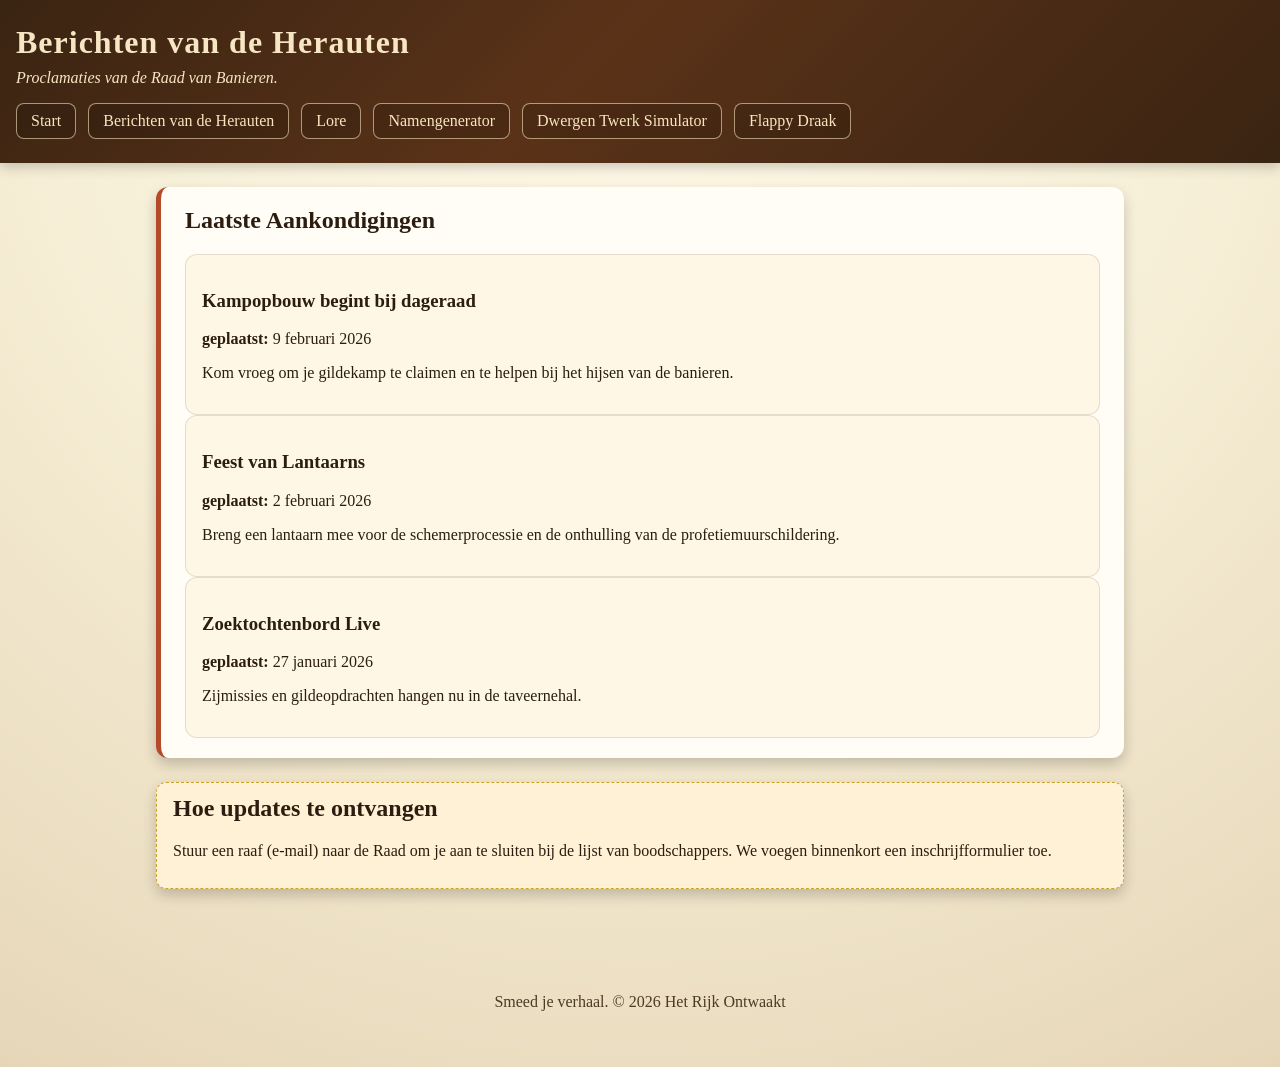
==== announcements.html @ 0592b7b3 "First vibecoded version" ====
<!DOCTYPE html>
<html lang="nl">

<head>
    <meta charset="UTF-8" />
    <meta name="viewport" content="width=device-width, initial-scale=1" />
    <title>Berichten van de Herauten | Het Rijk Ontwaakt</title>
    <link rel="stylesheet" href="styles.css" />
</head>

<body>
    <header>
        <h1>Berichten van de Herauten</h1>
        <p>Proclamaties van de Raad van Banieren.</p>
        <nav>
            <a href="index.html">Start</a>
            <a href="announcements.html">Berichten van de Herauten</a>
            <a href="lore.html">Lore</a>
            <a href="name-generator.html">Namengenerator</a>
            <a href="twerk.html">Dwergen Twerk Simulator</a>
            <a href="flappy-dragon.html">Flappy Draak</a>
        </nav>
    </header>

    <main>
        <section class="section">
            <h2>Laatste Aankondigingen</h2>
            <div class="card">
                <h3>Kampopbouw begint bij dageraad</h3>
                <p><strong>geplaatst:</strong> 9 februari 2026</p>
                <p>Kom vroeg om je gildekamp te claimen en te helpen bij het hijsen van de banieren.</p>
            </div>
            <div class="card">
                <h3>Feest van Lantaarns</h3>
                <p><strong>geplaatst:</strong> 2 februari 2026</p>
                <p>Breng een lantaarn mee voor de schemerprocessie en de onthulling van de profetiemuurschildering.</p>
            </div>
            <div class="card">
                <h3>Zoektochtenbord Live</h3>
                <p><strong>geplaatst:</strong> 27 januari 2026</p>
                <p>Zijmissies en gildeopdrachten hangen nu in de taveernehal.</p>
            </div>
        </section>

        <section class="section notice">
            <h2>Hoe updates te ontvangen</h2>
            <p>Stuur een raaf (e-mail) naar de Raad om je aan te sluiten bij de lijst van boodschappers. We voegen
                binnenkort een inschrijfformulier toe.</p>
        </section>
    </main>

    <footer>
        <p>Smeed je verhaal. © <span data-year></span> Het Rijk Ontwaakt</p>
    </footer>

    <script src="main.js"></script>
</body>

</html>
---- styles.css ----
:root {
    --parchment: #f7f0d8;
    --ink: #2b1d0f;
    --ember: #b54a2a;
    --forest: #2c4a2e;
    --gold: #c9a227;
    --shadow: rgba(0, 0, 0, 0.2);
    --card: #fff7e6;
}

* {
    box-sizing: border-box;
}

body {
    margin: 0;
    font-family: "Cormorant Garamond", "Garamond", "Times New Roman", serif;
    color: var(--ink);
    background: radial-gradient(circle at top, #fff8e8 0%, var(--parchment) 45%, #e6d6b8 100%);
}

header {
    background: linear-gradient(135deg, #3a2412 0%, #5a3218 45%, #3a2412 100%);
    color: #f6e6c4;
    padding: 24px 16px;
    box-shadow: 0 4px 12px var(--shadow);
}

header h1 {
    margin: 0 0 8px;
    letter-spacing: 1px;
}

header p {
    margin: 0;
    font-style: italic;
}

nav {
    margin-top: 16px;
    display: flex;
    flex-wrap: wrap;
    gap: 12px;
}

nav a {
    color: #f9e6bf;
    text-decoration: none;
    padding: 8px 14px;
    border: 1px solid rgba(249, 230, 191, 0.6);
    border-radius: 8px;
    transition: all 0.2s ease;
    background: rgba(0, 0, 0, 0.15);
}

nav a:hover,
nav a:focus {
    background: rgba(249, 230, 191, 0.25);
    border-color: var(--gold);
    outline: none;
}

main {
    max-width: 1000px;
    margin: 24px auto 64px;
    padding: 0 16px;
}

.hero {
    background: var(--card);
    padding: 24px;
    border-radius: 16px;
    border: 1px solid rgba(43, 29, 15, 0.1);
    box-shadow: 0 10px 20px var(--shadow);
}

.section {
    margin-top: 24px;
    background: #fffdf6;
    padding: 20px 24px;
    border-radius: 12px;
    border-left: 5px solid var(--ember);
    box-shadow: 0 6px 14px var(--shadow);
}

.section h2 {
    margin-top: 0;
}

.card-grid {
    display: grid;
    grid-template-columns: repeat(auto-fit, minmax(240px, 1fr));
    gap: 16px;
}

.card {
    background: var(--card);
    padding: 16px;
    border-radius: 12px;
    border: 1px solid rgba(43, 29, 15, 0.12);
}

.badge {
    display: inline-block;
    padding: 4px 10px;
    border-radius: 999px;
    background: var(--forest);
    color: #f1f7ee;
    font-size: 0.85rem;
    letter-spacing: 0.5px;
}

.button {
    display: inline-block;
    margin-top: 10px;
    padding: 10px 16px;
    background: var(--ember);
    color: #fff;
    text-decoration: none;
    border-radius: 8px;
    border: none;
    cursor: pointer;
    font-family: inherit;
    font-size: 1rem;
}

.button.secondary {
    background: var(--forest);
}

footer {
    text-align: center;
    padding: 24px 16px 40px;
    color: #4b3a25;
}

.notice {
    background: #fff1d5;
    border: 1px dashed #c9a227;
    padding: 12px 16px;
    border-radius: 10px;
}

.canvas-wrap {
    margin-top: 16px;
    background: #201507;
    padding: 14px;
    border-radius: 12px;
    border: 1px solid rgba(0, 0, 0, 0.4);
    box-shadow: 0 8px 18px rgba(0, 0, 0, 0.3);
}

canvas {
    display: block;
    width: 100%;
    max-width: 640px;
    height: auto;
    margin: 0 auto;
    background: linear-gradient(#6db3f2, #c9e8ff);
    border-radius: 8px;
}

input,
textarea {
    width: 100%;
    padding: 10px 12px;
    border-radius: 8px;
    border: 1px solid rgba(43, 29, 15, 0.2);
    font-family: inherit;
}

ul {
    padding-left: 18px;
}

.lore-image-main {
    width: 100%;
    max-width: 800px;
    height: auto;
    display: block;
    margin: 16px auto 24px;
    border-radius: 8px;
    border: 1px solid rgba(43, 29, 15, 0.2);
    box-shadow: 0 4px 8px var(--shadow);
}

.lore-image-card {
    width: 100%;
    height: 200px;
    object-fit: cover;
    border-radius: 8px;
    margin-bottom: 12px;
    border: 1px solid rgba(43, 29, 15, 0.1);
}
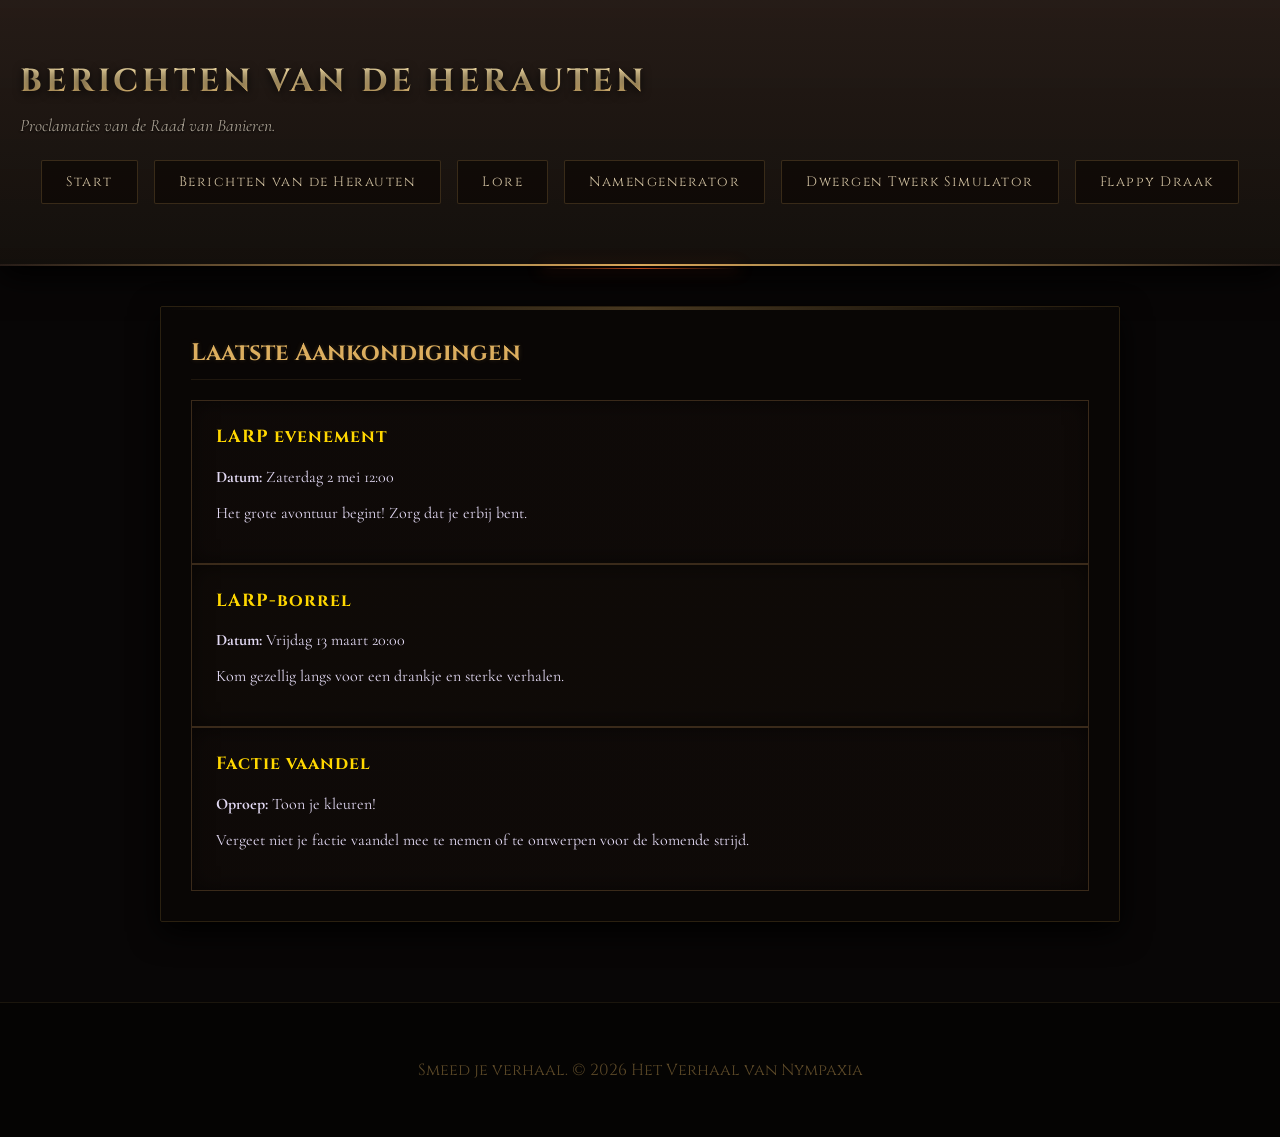
==== commit 0047f349: "Vibe session untill we got a very nice looking website with all functionality!" ====
--- a/announcements.html
+++ b/announcements.html
@@ -4,7 +4,7 @@
 <head>
     <meta charset="UTF-8" />
     <meta name="viewport" content="width=device-width, initial-scale=1" />
-    <title>Berichten van de Herauten | Het Rijk Ontwaakt</title>
+    <title>Berichten van de Herauten | Het Verhaal van Nympaxia</title>
     <link rel="stylesheet" href="styles.css" />
 </head>
 
@@ -26,31 +26,25 @@
         <section class="section">
             <h2>Laatste Aankondigingen</h2>
             <div class="card">
-                <h3>Kampopbouw begint bij dageraad</h3>
-                <p><strong>geplaatst:</strong> 9 februari 2026</p>
-                <p>Kom vroeg om je gildekamp te claimen en te helpen bij het hijsen van de banieren.</p>
+                <h3>LARP evenement</h3>
+                <p><strong>Datum:</strong> Zaterdag 2 mei 12:00</p>
+                <p>Het grote avontuur begint! Zorg dat je erbij bent.</p>
             </div>
             <div class="card">
-                <h3>Feest van Lantaarns</h3>
-                <p><strong>geplaatst:</strong> 2 februari 2026</p>
-                <p>Breng een lantaarn mee voor de schemerprocessie en de onthulling van de profetiemuurschildering.</p>
+                <h3>LARP-borrel</h3>
+                <p><strong>Datum:</strong> Vrijdag 13 maart 20:00</p>
+                <p>Kom gezellig langs voor een drankje en sterke verhalen.</p>
             </div>
             <div class="card">
-                <h3>Zoektochtenbord Live</h3>
-                <p><strong>geplaatst:</strong> 27 januari 2026</p>
-                <p>Zijmissies en gildeopdrachten hangen nu in de taveernehal.</p>
+                <h3>Factie vaandel</h3>
+                <p><strong>Oproep:</strong> Toon je kleuren!</p>
+                <p>Vergeet niet je factie vaandel mee te nemen of te ontwerpen voor de komende strijd.</p>
             </div>
-        </section>
-
-        <section class="section notice">
-            <h2>Hoe updates te ontvangen</h2>
-            <p>Stuur een raaf (e-mail) naar de Raad om je aan te sluiten bij de lijst van boodschappers. We voegen
-                binnenkort een inschrijfformulier toe.</p>
         </section>
     </main>
 
     <footer>
-        <p>Smeed je verhaal. © <span data-year></span> Het Rijk Ontwaakt</p>
+        <p>Smeed je verhaal. © <span data-year></span> Het Verhaal van Nympaxia</p>
     </footer>
 
     <script src="main.js"></script>
--- a/styles.css
+++ b/styles.css
@@ -1,154 +1,492 @@
+@import url('https://fonts.googleapis.com/css2?family=Cinzel:wght@400;700&family=Cormorant+Garamond:ital,wght@0,400;0,600;1,400&display=swap');
+
 :root {
-    --parchment: #f7f0d8;
-    --ink: #2b1d0f;
-    --ember: #b54a2a;
-    --forest: #2c4a2e;
-    --gold: #c9a227;
-    --shadow: rgba(0, 0, 0, 0.2);
-    --card: #fff7e6;
+    --bg-dark: #0f0a14;
+    --bg-panel: rgba(26, 20, 40, 0.85);
+    /* Semi-transparent */
+    --ink: #e2d9f3;
+    --accent-primary: #b54518;
+    /* Ember Orange */
+    --accent-secondary: #dcae5f;
+    /* Tarnished Gold */
+    --accent-tertiary: #4a6fa5;
+    /* Steel Blue/Grey */
+    --glow-purple: #9d4edd;
+    --glow-green: #2ecc71;
+    --glow-orange: #e67e22;
+    --gold: #ffd700;
+    --link-color: #c77dff;
+    --shadow: rgba(0, 0, 0, 0.7);
+
+    /* Mapped for compatibility */
+    --parchment: #1a1221;
+    --forest: #240046;
+    --ember: #7b2cbf;
+    --card: #15101f;
+}
+
+::selection {
+    background: var(--glow-purple);
+    color: #fff;
+    text-shadow: 0 0 5px #fff;
+}
+
+#cursor-glow {
+    position: fixed;
+    top: 0;
+    left: 0;
+    width: 100vw;
+    height: 100vh;
+    pointer-events: none;
+    z-index: 9999;
+    mix-blend-mode: screen;
 }
 
 * {
     box-sizing: border-box;
+}
+
+@keyframes mystic-pulse {
+    0% {
+        box-shadow: 0 0 5px rgba(157, 78, 221, 0.2);
+    }
+
+    50% {
+        box-shadow: 0 0 15px rgba(157, 78, 221, 0.6), 0 0 5px rgba(0, 240, 255, 0.3);
+    }
+
+    100% {
+        box-shadow: 0 0 5px rgba(157, 78, 221, 0.2);
+    }
+}
+
+@keyframes float {
+    0% {
+        transform: translateY(0px);
+    }
+
+    50% {
+        transform: translateY(-5px);
+    }
+
+    100% {
+        transform: translateY(0px);
+    }
+}
+
+@keyframes bg-pan {
+    0% {
+        background-position: 0% 50%;
+    }
+
+    50% {
+        background-position: 100% 50%;
+    }
+
+    100% {
+        background-position: 0% 50%;
+    }
 }
 
 body {
     margin: 0;
     font-family: "Cormorant Garamond", "Garamond", "Times New Roman", serif;
     color: var(--ink);
-    background: radial-gradient(circle at top, #fff8e8 0%, var(--parchment) 45%, #e6d6b8 100%);
+    background-color: #080606;
+    /* Onyx Black with Rune Texture */
+    background-image:
+        linear-gradient(rgba(8, 6, 6, 0.85), rgba(8, 6, 6, 0.85)),
+        url('images/rune_lower_background.png');
+    background-size: cover;
+    background-attachment: fixed;
+    background-position: center;
+    min-height: 100vh;
+    cursor: default;
+}
+
+@keyframes ancient-flicker {
+
+    0%,
+    100% {
+        opacity: 1;
+        text-shadow: 0 0 10px rgba(255, 183, 0, 0.5);
+    }
+
+    50% {
+        opacity: 0.9;
+        text-shadow: 0 0 15px rgba(255, 100, 0, 0.3);
+    }
+
+    70% {
+        opacity: 0.95;
+        text-shadow: 0 0 8px rgba(255, 183, 0, 0.4);
+    }
 }
 
 header {
-    background: linear-gradient(135deg, #3a2412 0%, #5a3218 45%, #3a2412 100%);
-    color: #f6e6c4;
-    padding: 24px 16px;
-    box-shadow: 0 4px 12px var(--shadow);
+    background:
+        linear-gradient(180deg, rgba(82, 60, 48, 0.4) 0%, rgba(20, 16, 12, 0.95) 100%),
+        url('images/rune_top_banner.png');
+    background-size: cover;
+    background-position: center;
+    border-bottom: 2px solid #2a2010;
+    border-image: linear-gradient(90deg, transparent, var(--accent-secondary), transparent) 1;
+    color: var(--accent-secondary);
+    padding: 60px 20px;
+    position: relative;
+    box-shadow: 0 10px 30px #000;
+}
+
+header::before {
+    content: '';
+    position: absolute;
+    bottom: -5px;
+    left: 50%;
+    transform: translateX(-50%);
+    width: 200px;
+    height: 1px;
+    background: radial-gradient(circle, var(--accent-primary) 0%, transparent 100%);
+    box-shadow: 0 0 15px var(--accent-primary);
 }
 
 header h1 {
-    margin: 0 0 8px;
-    letter-spacing: 1px;
+    margin: 0 0 12px;
+    letter-spacing: 4px;
+    font-family: 'Cinzel', serif;
+    font-weight: 700;
+    color: var(--gold);
+    text-transform: uppercase;
+    text-shadow: 0 2px 10px rgba(0, 0, 0, 0.8);
+    background: linear-gradient(to bottom, #ffeebb, #dcae5f);
+    -webkit-background-clip: text;
+    -webkit-text-fill-color: transparent;
 }
 
 header p {
     margin: 0;
     font-style: italic;
+    font-size: 1.1rem;
+    color: #a89f91;
+    text-shadow: 0 1px 2px #000;
 }
 
 nav {
-    margin-top: 16px;
+    margin-top: 24px;
     display: flex;
     flex-wrap: wrap;
-    gap: 12px;
+    gap: 16px;
+    justify-content: center;
 }
 
 nav a {
-    color: #f9e6bf;
+    color: #d0c0a0;
     text-decoration: none;
-    padding: 8px 14px;
-    border: 1px solid rgba(249, 230, 191, 0.6);
-    border-radius: 8px;
-    transition: all 0.2s ease;
-    background: rgba(0, 0, 0, 0.15);
-}
-
+    padding: 12px 24px;
+    border: 1px solid rgba(220, 174, 95, 0.2);
+    border-radius: 2px;
+    transition: all 0.4s ease;
+    background: rgba(10, 5, 2, 0.6);
+    font-family: 'Cinzel', serif;
+    font-size: 0.85rem;
+    letter-spacing: 1.5px;
+    position: relative;
+    overflow: hidden;
+}
+
+nav a::before {
+    content: '';
+    position: absolute;
+    top: 0;
+    left: -100%;
+    width: 100%;
+    height: 100%;
+    background: linear-gradient(90deg, transparent, rgba(220, 174, 95, 0.1), transparent);
+    transition: 0.5s;
+}
+
+nav a:hover::before {
+    left: 100%;
+}
+
+nav a:hover {
+    color: var(--accent-secondary);
+    box-shadow: 0 0 15px currentColor;
+    border-color: currentColor;
+    text-shadow: 0 0 5px currentColor;
+}
+
+nav a:nth-child(3n+1):hover {
+    color: var(--glow-purple);
+    /* Purple glow */
+}
+
+nav a:nth-child(3n+2):hover {
+    color: var(--glow-orange);
+    /* Orange glow */
+}
+
+nav a:nth-child(3n+3):hover {
+    color: var(--glow-green);
+    /* Green glow */
+}
+
+/* Flame Animation for special elements */
+@keyframes flame-pulse {
+    0% {
+        box-shadow: 0 0 5px currentColor, inset 0 0 5px currentColor;
+    }
+
+    50% {
+        box-shadow: 0 0 20px currentColor, inset 0 0 10px currentColor;
+    }
+
+    100% {
+        box-shadow: 0 0 5px currentColor, inset 0 0 5px currentColor;
+    }
+}
+
+.card:hover,
+.button:hover {
+    animation: flame-pulse 1.5s infinite alternate;
+}
+
+/* Make input interactions more magical */
+input:focus,
+textarea:focus {
+    border-color: var(--glow-green);
+    box-shadow: 0 0 15px var(--glow-green);
+}
+
+/* Conflict resolved: New nav styles consolidated */
 nav a:hover,
 nav a:focus {
-    background: rgba(249, 230, 191, 0.25);
-    border-color: var(--gold);
-    outline: none;
+    background: rgba(40, 20, 10, 0.5);
+    transform: translateY(-2px);
+    /* Colors and shadows handled by specific nth-child rules above */
 }
 
 main {
     max-width: 1000px;
-    margin: 24px auto 64px;
-    padding: 0 16px;
+    margin: 40px auto 80px;
+    padding: 0 20px;
 }
 
 .hero {
-    background: var(--card);
-    padding: 24px;
-    border-radius: 16px;
-    border: 1px solid rgba(43, 29, 15, 0.1);
-    box-shadow: 0 10px 20px var(--shadow);
+    background:
+        linear-gradient(rgba(10, 8, 7, 0.9), rgba(10, 8, 7, 0.9)),
+        url("data:image/svg+xml,%3Csvg width='60' height='60' viewBox='0 0 60 60' xmlns='http://www.w3.org/2000/svg'%3E%3Cpath d='M30 0l30 30-30 30L0 30z' fill='%231a1008' fill-opacity='0.1'/%3E%3C/svg%3E");
+    padding: 50px;
+    border: 1px solid #3a2a1a;
+    box-shadow:
+        0 0 0 1px rgba(0, 0, 0, 0.8),
+        0 10px 40px #000;
+    position: relative;
+    overflow: hidden;
+    margin-bottom: 50px;
+}
+
+.hero::after {
+    content: '';
+    position: absolute;
+    top: 0;
+    left: 0;
+    right: 0;
+    height: 1px;
+    background: linear-gradient(90deg, transparent, var(--accent-primary), transparent);
+    opacity: 0.5;
+}
+
+.hero::before {
+    content: '';
+    position: absolute;
+    top: 0;
+    left: 0;
+    right: 0;
+    bottom: 0;
+    background: radial-gradient(circle at 50% 50%, rgba(181, 69, 24, 0.05), transparent 70%);
+    pointer-events: none;
+}
+
+.hero h2 {
+    color: var(--gold);
+    font-family: 'Cinzel', serif;
+    border-bottom: 1px solid rgba(220, 174, 95, 0.1);
+    padding-bottom: 20px;
+    margin-top: 0;
+    font-size: 2rem;
+    letter-spacing: 2px;
 }
 
 .section {
-    margin-top: 24px;
-    background: #fffdf6;
-    padding: 20px 24px;
-    border-radius: 12px;
-    border-left: 5px solid var(--ember);
-    box-shadow: 0 6px 14px var(--shadow);
+    margin-top: 32px;
+    background: rgba(10, 8, 7, 0.85);
+    padding: 30px;
+    border: 1px solid #2a2010;
+    border-radius: 2px;
+    box-shadow: 0 10px 30px #000;
+    position: relative;
+    backdrop-filter: blur(2px);
+    /* Keep slight blur */
+}
+
+.section::before {
+    content: '';
+    position: absolute;
+    top: 0;
+    left: 0;
+    width: 100%;
+    height: 3px;
+    background: linear-gradient(90deg, transparent, var(--accent-secondary), transparent);
+    opacity: 0.3;
 }
 
 .section h2 {
     margin-top: 0;
+    color: var(--accent-secondary);
+    font-family: 'Cinzel', serif;
+    text-shadow: 0 0 5px rgba(220, 174, 95, 0.2);
+    border-bottom: 1px solid rgba(220, 174, 95, 0.1);
+    padding-bottom: 10px;
+    display: inline-block;
 }
 
 .card-grid {
     display: grid;
-    grid-template-columns: repeat(auto-fit, minmax(240px, 1fr));
-    gap: 16px;
+    grid-template-columns: repeat(auto-fit, minmax(350px, 1fr));
+    gap: 24px;
 }
 
 .card {
-    background: var(--card);
-    padding: 16px;
-    border-radius: 12px;
-    border: 1px solid rgba(43, 29, 15, 0.12);
+    background:
+        linear-gradient(rgba(15, 10, 8, 0.9), rgba(15, 10, 8, 0.9)),
+        url("data:image/svg+xml,%3Csvg width='20' height='20' viewBox='0 0 20 20' xmlns='http://www.w3.org/2000/svg'%3E%3Cpath d='M1 1h2v2H1V1zm4 0h2v2H5V1zm4 0h2v2H9V1z' fill='%231a1008' fill-opacity='0.2'/%3E%3C/svg%3E");
+    padding: 24px;
+    border: 1px solid #3a2a1a;
+    transition: all 0.4s ease;
+    box-shadow: inset 0 0 20px rgba(0, 0, 0, 0.5);
+    position: relative;
+}
+
+.card:hover {
+    transform: translateY(-5px);
+    border-color: var(--accent-secondary);
+    box-shadow:
+        inset 0 0 10px rgba(0, 0, 0, 0.5),
+        0 5px 20px rgba(0, 0, 0, 0.6);
+}
+
+.card::after {
+    content: '';
+    position: absolute;
+    bottom: 0;
+    left: 0;
+    width: 100%;
+    height: 2px;
+    background: linear-gradient(90deg, transparent, var(--accent-primary), transparent);
+    opacity: 0;
+    transition: 0.4s;
+}
+
+.card:hover::after {
+    opacity: 1;
+}
+
+.card h3 {
+    color: var(--gold);
+    margin-top: 0;
+    font-family: 'Cinzel', serif;
+    font-size: 1.1rem;
+    letter-spacing: 1px;
 }
 
 .badge {
     display: inline-block;
-    padding: 4px 10px;
-    border-radius: 999px;
-    background: var(--forest);
-    color: #f1f7ee;
-    font-size: 0.85rem;
-    letter-spacing: 0.5px;
+    padding: 4px 12px;
+    border: 1px solid var(--accent-primary);
+    background: rgba(40, 10, 5, 0.3);
+    color: #ffaa80;
+    font-size: 0.75rem;
+    letter-spacing: 2px;
+    margin-bottom: 15px;
+    text-transform: uppercase;
+    font-family: 'Cinzel', serif;
+    box-shadow: 0 0 10px rgba(181, 69, 24, 0.1);
+    transition: all 0.3s ease;
+}
+
+.badge:hover {
+    box-shadow: 0 0 15px var(--glow-orange);
+    border-color: var(--glow-orange);
+    text-shadow: 0 0 5px var(--glow-orange);
+    cursor: default;
 }
 
 .button {
     display: inline-block;
-    margin-top: 10px;
-    padding: 10px 16px;
-    background: var(--ember);
-    color: #fff;
+    margin-top: 20px;
+    padding: 14px 28px;
+    background: linear-gradient(to bottom, #2a2010, #150f0a);
+    color: #dcae5f;
     text-decoration: none;
-    border-radius: 8px;
-    border: none;
+    border: 1px solid #5a4020;
     cursor: pointer;
-    font-family: inherit;
-    font-size: 1rem;
+    font-family: 'Cinzel', serif;
+    font-size: 0.95rem;
+    text-transform: uppercase;
+    letter-spacing: 2px;
+    transition: all 0.3s ease;
+    box-shadow: 0 4px 10px #000;
+    position: relative;
+    overflow: hidden;
+}
+
+
+
+.button:hover {
+    background: rgba(181, 69, 24, 0.1);
+    box-shadow: 0 0 20px rgba(181, 69, 24, 0.4);
+    text-shadow: 0 0 8px var(--accent-primary);
+    border-color: var(--accent-primary);
 }
 
 .button.secondary {
-    background: var(--forest);
+    border-color: var(--accent-secondary);
+    color: var(--accent-secondary);
+}
+
+.button.secondary:hover {
+    background: rgba(220, 174, 95, 0.1);
+    box-shadow: 0 0 20px rgba(220, 174, 95, 0.2);
+    color: var(--gold);
 }
 
 footer {
     text-align: center;
-    padding: 24px 16px 40px;
-    color: #4b3a25;
+    padding: 40px 20px;
+    color: rgba(220, 174, 95, 0.4);
+    border-top: 1px solid rgba(220, 174, 95, 0.1);
+    background: #050403;
+    font-family: 'Cinzel', serif;
 }
 
 .notice {
-    background: #fff1d5;
-    border: 1px dashed #c9a227;
-    padding: 12px 16px;
-    border-radius: 10px;
+    background: rgba(220, 174, 95, 0.05);
+    border: 1px solid var(--gold);
+    padding: 16px;
+    border-radius: 2px;
+    color: var(--gold);
+    box-shadow: 0 0 15px rgba(220, 174, 95, 0.1);
 }
 
 .canvas-wrap {
-    margin-top: 16px;
-    background: #201507;
-    padding: 14px;
-    border-radius: 12px;
-    border: 1px solid rgba(0, 0, 0, 0.4);
-    box-shadow: 0 8px 18px rgba(0, 0, 0, 0.3);
-}
+    margin-top: 20px;
+    background: #080606;
+    padding: 4px;
+    border-radius: 2px;
+    border: 1px solid var(--accent-secondary);
+    box-shadow: 0 0 20px rgba(181, 69, 24, 0.1);
+}
+
 
 canvas {
     display: block;
@@ -156,17 +494,30 @@
     max-width: 640px;
     height: auto;
     margin: 0 auto;
-    background: linear-gradient(#6db3f2, #c9e8ff);
-    border-radius: 8px;
+    background: linear-gradient(#150f0a, #2a2010);
+    border-radius: 2px;
+    box-shadow: inset 0 0 20px rgba(0, 0, 0, 0.8);
 }
 
 input,
 textarea {
     width: 100%;
-    padding: 10px 12px;
-    border-radius: 8px;
-    border: 1px solid rgba(43, 29, 15, 0.2);
+    padding: 12px 16px;
+    border-radius: 2px;
+    border: 1px solid #3a2a1a;
     font-family: inherit;
+    background: #050403;
+    color: var(--accent-secondary);
+    transition: all 0.3s ease;
+}
+
+input:focus,
+textarea:focus {
+    outline: none;
+    border-color: var(--glow-green);
+    box-shadow: 0 0 15px var(--glow-green);
+    background: #0f0a08;
+    color: var(--glow-green);
 }
 
 ul {
@@ -179,16 +530,331 @@
     height: auto;
     display: block;
     margin: 16px auto 24px;
-    border-radius: 8px;
-    border: 1px solid rgba(43, 29, 15, 0.2);
-    box-shadow: 0 4px 8px var(--shadow);
+    border-radius: 2px;
+    border: 1px solid #3a2a1a;
+    box-shadow: 0 0 20px rgba(0, 0, 0, 0.5);
 }
 
 .lore-image-card {
     width: 100%;
-    height: 200px;
-    object-fit: cover;
-    border-radius: 8px;
+    /* height: 200px; Removed to show full image */
+    /* object-fit: cover; Removed to stop cropping */
+    border-radius: 2px;
     margin-bottom: 12px;
-    border: 1px solid rgba(43, 29, 15, 0.1);
+    border: 1px solid #3a2a1a;
+    transition: all 0.3s ease;
+    filter: sepia(0.4) contrast(1.1);
+}
+
+.lore-image-card:hover {
+    filter: sepia(0) contrast(1.2);
+    box-shadow: 0 0 15px rgba(181, 69, 24, 0.2);
+    border-color: var(--accent-primary);
+    animation: flame-pulse 1.5s infinite alternate;
+}
+
+/* Name Generator Specific Styles */
+.name-gen-container h2,
+.name-gen-container .generated-name,
+.name-gen-container label,
+.name-gen-button,
+.result-label {
+    font-family: 'Cinzel', serif;
+}
+
+.name-gen-container {
+    background: rgba(10, 8, 7, 0.9);
+    width: 100%;
+    padding: 2.5rem;
+    border-radius: 2px;
+    border: 1px solid var(--accent-secondary);
+    box-shadow:
+        0 10px 40px rgba(0, 0, 0, 0.9),
+        inset 0 0 50px rgba(0, 0, 0, 0.8);
+    position: relative;
+    max-width: 700px;
+    margin: 0 auto;
+}
+
+.name-gen-container::before,
+.name-gen-container::after {
+    content: '';
+    position: absolute;
+    width: 60px;
+    height: 60px;
+    border: 2px solid var(--gold);
+    pointer-events: none;
+    transition: all 0.5s ease;
+    box-shadow: 0 0 10px var(--gold);
+    opacity: 0.5;
+}
+
+.name-gen-container::before {
+    top: 10px;
+    left: 10px;
+    border-right: none;
+    border-bottom: none;
+}
+
+.name-gen-container::after {
+    bottom: 10px;
+    right: 10px;
+    border-left: none;
+    border-top: none;
+}
+
+.divider {
+    width: 60%;
+    max-width: 300px;
+    height: 1px;
+    background: linear-gradient(90deg, transparent, var(--gold), transparent);
+    margin: 2rem auto;
+    position: relative;
+    box-shadow: 0 0 5px var(--gold);
+    opacity: 0.5;
+}
+
+.divider::before {
+    content: '✦';
+    position: absolute;
+    left: 50%;
+    top: 50%;
+    transform: translate(-50%, -50%);
+    color: var(--gold);
+    background: #0a0807;
+    padding: 0 15px;
+    font-size: 1.2rem;
+    text-shadow: 0 0 10px var(--gold);
+}
+
+.input-group {
+    margin-bottom: 2.5rem;
+}
+
+.input-group label {
+    display: block;
+    font-size: 0.9rem;
+    font-weight: 600;
+    color: var(--accent-secondary);
+    margin-bottom: 0.75rem;
+    letter-spacing: 2px;
+    text-transform: uppercase;
+    text-shadow: 0 0 5px rgba(220, 174, 95, 0.2);
+}
+
+.name-gen-button {
+    width: 100%;
+    padding: 1.5rem;
+    font-size: 1.3rem;
+    font-weight: 700;
+    letter-spacing: 3px;
+    background: linear-gradient(to bottom, #b54518, #8a3411);
+    color: #ffd700;
+    border: 1px solid #5a1a05;
+    box-shadow: 0 4px 15px rgba(0, 0, 0, 0.5);
+    text-shadow: 1px 1px 0 #000;
+    cursor: pointer;
+    transition: all 0.3s ease;
+}
+
+.name-gen-button:hover {
+    transform: translateY(-2px);
+    box-shadow: 0 6px 20px rgba(181, 69, 24, 0.4);
+    filter: brightness(1.1);
+}
+
+.name-gen-button .show-active {
+    animation: ancient-flicker 2s infinite;
+}
+
+.result {
+    margin-top: 3rem;
+    padding: 2.5rem;
+    background: rgba(0, 0, 0, 0.6);
+    border: 1px solid #3a2a1a;
+    box-shadow: inset 0 0 30px rgba(0, 0, 0, 0.8);
+    border-radius: 2px;
+    text-align: center;
+    position: relative;
+    overflow: hidden;
+}
+
+.result::before {
+    content: '';
+    position: absolute;
+    top: -50%;
+    left: -50%;
+    width: 200%;
+    height: 200%;
+    background: radial-gradient(circle, rgba(181, 69, 24, 0.1) 0%, transparent 70%);
+    animation: bg-pan 10s linear infinite;
+}
+
+.result-label {
+    font-size: 0.9rem;
+    font-weight: 600;
+    color: var(--accent-secondary);
+    margin-bottom: 1rem;
+    letter-spacing: 3px;
+    text-transform: uppercase;
+    text-shadow: 0 0 5px rgba(220, 174, 95, 0.2);
+    position: relative;
+}
+
+.generated-name {
+    font-size: 3rem;
+    font-weight: 700;
+    color: var(--gold);
+    letter-spacing: 2px;
+    text-shadow: 0 0 15px rgba(255, 215, 0, 0.3);
+    margin: 10px 0;
+    position: relative;
+}
+
+.meaning {
+    margin-top: 1.5rem;
+    font-style: italic;
+    color: var(--accent-secondary);
+    opacity: 0.8;
+    font-size: 1.2rem;
+    position: relative;
+}
+
+/* Override existing input styles if necessary or scope them */
+.name-gen-container input,
+.name-gen-container select {
+    width: 100%;
+    padding: 1.25rem;
+    font-family: 'Cinzel', serif;
+    font-size: 1.2rem;
+    background: #050403;
+    border: 1px solid #3a2a1a;
+    border-radius: 2px;
+    color: var(--gold);
+    transition: all 0.3s ease;
+}
+
+.name-gen-container input:focus,
+.name-gen-container select:focus {
+    outline: none;
+    border-color: var(--accent-primary);
+    background: #0f0a08;
+    box-shadow: 0 0 15px rgba(181, 69, 24, 0.2);
+}
+
+.name-gen-container option {
+    background: #0f0a08;
+    color: var(--gold);
+}
+
+
+/* End of Name Generator Styles */
+
+@keyframes name-reveal {
+    0% {
+        opacity: 0;
+        transform: scale(0.95);
+        filter: blur(5px);
+    }
+
+    100% {
+        opacity: 1;
+        transform: scale(1);
+        filter: blur(0);
+    }
+}
+
+.meaning {
+    margin-top: 1.5rem;
+    font-style: italic;
+    color: var(--accent-secondary);
+    font-size: 1.2rem;
+    animation: meaning-fade 1s ease-out 0.4s backwards;
+}
+
+@keyframes meaning-fade {
+    0% {
+        opacity: 0;
+    }
+
+    100% {
+        opacity: 1;
+    }
+}
+
+.hidden {
+    display: none !important;
+}
+
+@media (max-width: 600px) {
+    .name-gen-container {
+        padding: 2rem 1.5rem;
+    }
+
+    .generated-name {
+        font-size: 1.8rem;
+    }
+}
+
+/* Fix for Range Sliders (General) */
+input[type='range'] {
+    -webkit-appearance: none;
+    -moz-appearance: none;
+    appearance: none;
+    width: 100%;
+    height: 40px;
+    /* Ensure click area and thumb visibility */
+    background: transparent;
+    border-radius: 5px;
+    outline: none;
+    padding: 0;
+    border: none;
+    margin: 10px 0;
+    display: block;
+}
+
+input[type='range']::-webkit-slider-thumb {
+    -webkit-appearance: none;
+    appearance: none;
+    width: 25px;
+    height: 25px;
+    border-radius: 50%;
+    background: var(--gold);
+    cursor: pointer;
+    box-shadow: 0 0 10px var(--glow-orange);
+    border: 2px solid #fff;
+    margin-top: -10px;
+    /* Center thumb on track */
+    position: relative;
+    z-index: 2;
+}
+
+input[type='range']::-moz-range-thumb {
+    width: 25px;
+    height: 25px;
+    border-radius: 50%;
+    background: var(--gold);
+    cursor: pointer;
+    box-shadow: 0 0 10px var(--glow-orange);
+    border: 2px solid #fff;
+    position: relative;
+    z-index: 2;
+}
+
+input[type='range']::-webkit-slider-runnable-track {
+    width: 100%;
+    height: 5px;
+    cursor: pointer;
+    background: #3a2a1a;
+    border-radius: 2px;
+    border: 1px solid var(--accent-secondary);
+}
+
+input[type='range']::-moz-range-track {
+    width: 100%;
+    height: 5px;
+    cursor: pointer;
+    background: #3a2a1a;
+    border-radius: 2px;
+    border: 1px solid var(--accent-secondary);
 }
